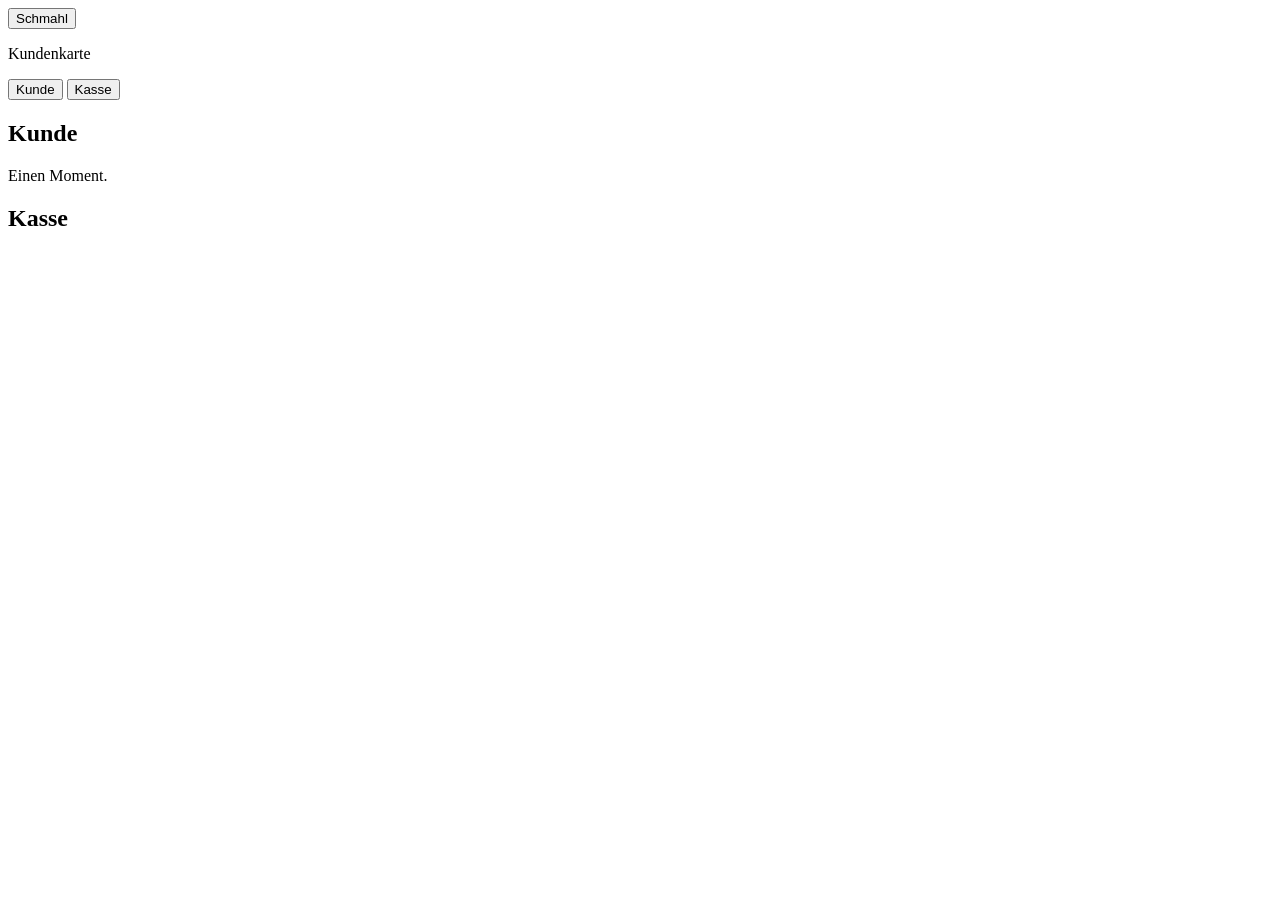
==== static/index.html @ 1d67fdd9 "Lege die Kundenkarte der Schmahl GmbH als Pilot ab. Der Stand gehört ins Repository, damit der Prosp" ====
<!DOCTYPE html>
<html lang="de">
<head>
  <meta charset="utf-8">
  <meta name="viewport" content="width=device-width, initial-scale=1">
  <meta name="theme-color" content="#f3efe6">
  <title>Kundenkarte Schmahl</title>
  <link rel="stylesheet" href="/style.css">
</head>
<body data-eingang="kunde">
  <main>
    <header class="top">
      <!-- Platz für das Ladenzeichen: Datei static/logo.png.
           Liegt sie da, erscheint sie hier. Sonst bleibt der Ladenname als Wortmarke. -->
      <button type="button" id="logo-button" class="logo-button" aria-label="Schmahl GmbH">
        <img id="logo" class="logo" alt="" src="/logo.png" hidden>
        <span id="wordmark" class="wordmark">Schmahl</span>
      </button>
      <p class="role">Kundenkarte</p>
      <div id="shop-lines" class="shop-lines"></div>
    </header>
    <nav class="switch" aria-label="Eingang">
      <button type="button" id="tab-kunde" aria-pressed="true">Kunde</button>
      <button type="button" id="tab-kasse" aria-pressed="false">Kasse</button>
    </nav>
    <div class="panels">
      <section id="kunde" aria-label="Kunde">
        <h2>Kunde</h2>
        <p>Einen Moment.</p>
      </section>
      <section id="kasse" aria-label="Kasse">
        <h2>Kasse</h2>
      </section>
    </div>
  </main>
  <script src="/app.js"></script>
</body>
</html>
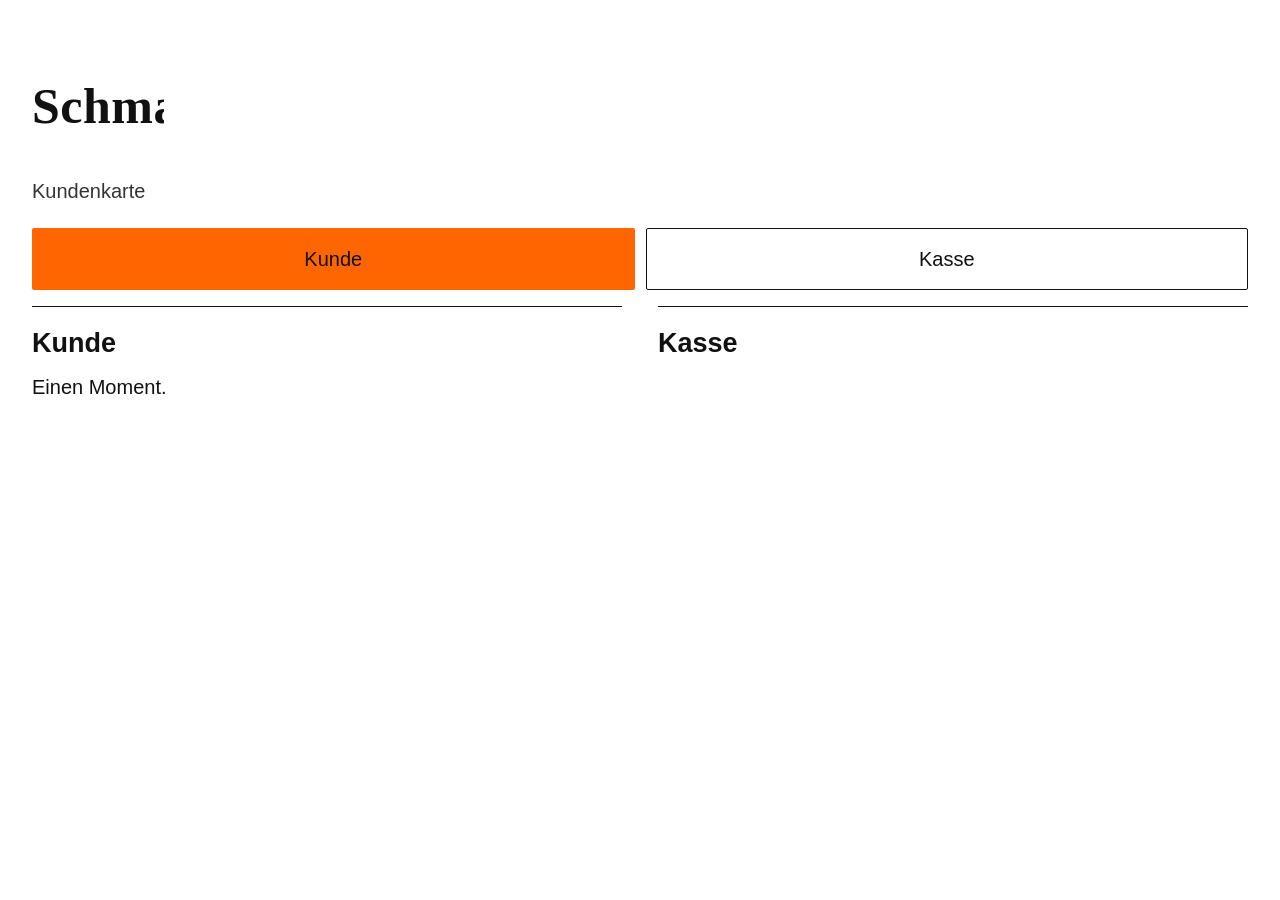
==== commit aceead2e: "Stelle die Kundenkarte als einzelne Seite bereit, damit Render sie wie die Scanner-App ausliefert." ====
--- a/static/index.html
+++ b/static/index.html
@@ -3,8 +3,13 @@
 <head>
   <meta charset="utf-8">
   <meta name="viewport" content="width=device-width, initial-scale=1">
-  <meta name="theme-color" content="#f3efe6">
+  <meta name="theme-color" content="#ff6600">
+  <meta name="apple-mobile-web-app-capable" content="yes">
+  <meta name="mobile-web-app-capable" content="yes">
+  <meta name="apple-mobile-web-app-title" content="Schmahl">
   <title>Kundenkarte Schmahl</title>
+  <link rel="manifest" href="/manifest.json">
+  <link rel="apple-touch-icon" href="/logo.png">
   <link rel="stylesheet" href="/style.css">
 </head>
 <body data-eingang="kunde">
--- a/style.css
+++ b/style.css
@@ -0,0 +1,270 @@
+:root {
+  --paper: #ffffff;
+  --ink: #111111;
+  --muted: #333333;
+  --line: #111111;
+  --orange: #ff6600;
+  --black: #111111;
+  color-scheme: light;
+}
+
+* { box-sizing: border-box; }
+
+html {
+  font-size: 20px;
+  text-size-adjust: 100%;
+}
+
+body {
+  margin: 0;
+  background: var(--paper);
+  color: var(--ink);
+  font-family: "Segoe UI", "Helvetica Neue", sans-serif;
+  line-height: 1.45;
+}
+
+main {
+  max-width: 40rem;
+  margin: 0 auto;
+  padding: 1.15rem 1rem 3rem;
+}
+
+h1, h2, h3 { font-weight: 650; line-height: 1.2; }
+h2 { font-size: 1.35rem; margin: 0 0 0.7rem; }
+h3 { font-size: 1.2rem; margin: 0.2rem 0; }
+
+p { margin: 0.35rem 0; }
+
+a { color: inherit; }
+
+button, input, textarea {
+  font: inherit;
+  color: inherit;
+}
+
+button {
+  background: var(--orange);
+  color: var(--black);
+  border: 0;
+  border-radius: 2px;
+  padding: 0.75rem 1rem;
+  min-height: 3.1rem;
+  width: 100%;
+  cursor: pointer;
+}
+
+button[aria-pressed="false"],
+button.quiet {
+  background: transparent;
+  color: var(--ink);
+  border: 1px solid var(--line);
+}
+
+button:disabled { opacity: 0.55; cursor: default; }
+
+input, textarea {
+  width: 100%;
+  padding: 0.7rem 0.75rem;
+  border: 1px solid var(--line);
+  border-radius: 2px;
+  background: #fff;
+  min-height: 3.1rem;
+}
+
+textarea { min-height: 4.6rem; resize: vertical; }
+
+label { display: block; margin-top: 0.85rem; font-weight: 650; }
+
+:focus-visible {
+  outline: 2px solid var(--orange);
+  outline-offset: 2px;
+}
+
+.wordmark {
+  margin: 0;
+  font-family: Georgia, "Palatino Linotype", Palatino, serif;
+  font-size: 2.5rem;
+  font-weight: 600;
+  letter-spacing: 0.01em;
+  line-height: 1.05;
+}
+
+button.logo-button {
+  width: 6.6rem;
+  height: 6.6rem;
+  min-height: 0;
+  padding: 0;
+  border: 0;
+  border-radius: 1.45rem;
+  overflow: hidden;
+  background: transparent;
+  line-height: 0;
+}
+
+button.logo-button:hover { background: transparent; }
+
+.logo {
+  display: block;
+  width: 100%;
+  height: 100%;
+  object-fit: cover;
+}
+
+.logo[hidden],
+[hidden] { display: none !important; }
+
+.role {
+  margin: 0.25rem 0 0.7rem;
+  color: var(--muted);
+}
+
+.shop-lines p { margin: 0.12rem 0; }
+
+.shop-lines a { text-decoration: none; }
+
+.switch {
+  display: grid;
+  grid-template-columns: 1fr 1fr;
+  gap: 0.55rem;
+  margin: 1.1rem 0 0.4rem;
+}
+
+section {
+  margin-top: 1.1rem;
+  padding-top: 1rem;
+  border-top: 1px solid var(--line);
+}
+
+body[data-eingang="kunde"] #kasse { display: none; }
+body[data-eingang="kasse"] #kunde { display: none; }
+
+.number {
+  font-family: Consolas, "Cascadia Mono", "Courier New", monospace;
+  font-size: clamp(1.7rem, 8.5vw, 2.5rem);
+  letter-spacing: 0.12em;
+  text-align: center;
+  margin: 0.3rem 0 0.7rem;
+  user-select: all;
+}
+
+.barcode {
+  background: #fff;
+  border: 1px solid var(--line);
+  padding: 0.45rem 0.2rem;
+  margin: 0.2rem 0 0.5rem;
+}
+
+.barcode svg {
+  display: block;
+  width: 100%;
+  height: 7.2rem;
+}
+
+.figure {
+  font-size: 1.7rem;
+  font-weight: 650;
+  margin: 0.15rem 0 0.7rem;
+}
+
+.stack { display: grid; gap: 0.45rem; margin: 0.4rem 0 1rem; }
+
+.benefit {
+  background: #fff;
+  border: 1px solid var(--line);
+  border-left: 4px solid var(--orange);
+  padding: 0.75rem 0.85rem;
+  margin: 0.55rem 0;
+}
+
+.benefit.redeemed { border-left-color: #b7b0a4; }
+
+.benefit p { margin: 0.15rem 0; }
+
+.tier-label { color: var(--muted); }
+
+.muted, .hint { color: var(--muted); }
+.hint { font-size: 0.95rem; }
+
+.ok { color: var(--black); }
+.error { color: #6e2e2e; }
+
+label.scan-button {
+  display: grid;
+  place-items: center;
+  width: 100%;
+  min-height: 3.1rem;
+  margin-top: 0.4rem;
+  background: var(--orange);
+  color: var(--black);
+  font-weight: 650;
+  cursor: pointer;
+}
+
+input.scan-input {
+  position: absolute;
+  width: 1px;
+  height: 1px;
+  min-height: 0;
+  padding: 0;
+  border: 0;
+  opacity: 0;
+}
+
+.shot {
+  display: block;
+  width: 100%;
+  margin: 0.4rem 0 0.7rem;
+  border: 2px solid var(--black);
+  background: #fff;
+}
+
+.month {
+  margin: 1rem 0;
+  padding: 0.8rem 0;
+  border-top: 1px solid var(--line);
+  border-bottom: 1px solid var(--line);
+}
+
+.thread { margin: 0.3rem 0 0.8rem; }
+
+.note-line {
+  margin: 0.35rem 0;
+  padding: 0.45rem 0.65rem;
+  border-left: 4px solid var(--black);
+  background: #fff;
+}
+
+.note-line.firma { border-left-color: var(--orange); }
+
+.note-line .who { font-weight: 650; }
+
+@media (hover: hover) {
+  button:hover { background: #e65c00; }
+  button[aria-pressed="false"]:hover,
+  button.quiet:hover { background: #fff3eb; }
+  button.logo-button:hover { background: transparent; }
+}
+
+@media (max-width: 359px) {
+  .number { letter-spacing: 0.06em; }
+}
+
+@media (min-width: 860px) {
+  body { background: var(--black); }
+  main {
+    max-width: 72rem;
+    min-height: 100vh;
+    padding: 2rem 1.6rem 3.5rem;
+    background: var(--paper);
+    box-shadow: 0 0 0 1px rgba(28, 25, 21, 0.05);
+  }
+  body[data-eingang="kunde"] #kasse,
+  body[data-eingang="kasse"] #kunde { display: block; }
+  .panels {
+    display: grid;
+    grid-template-columns: 1fr 1fr;
+    gap: 1.8rem;
+    align-items: start;
+  }
+  section { margin-top: 0.4rem; }
+}
